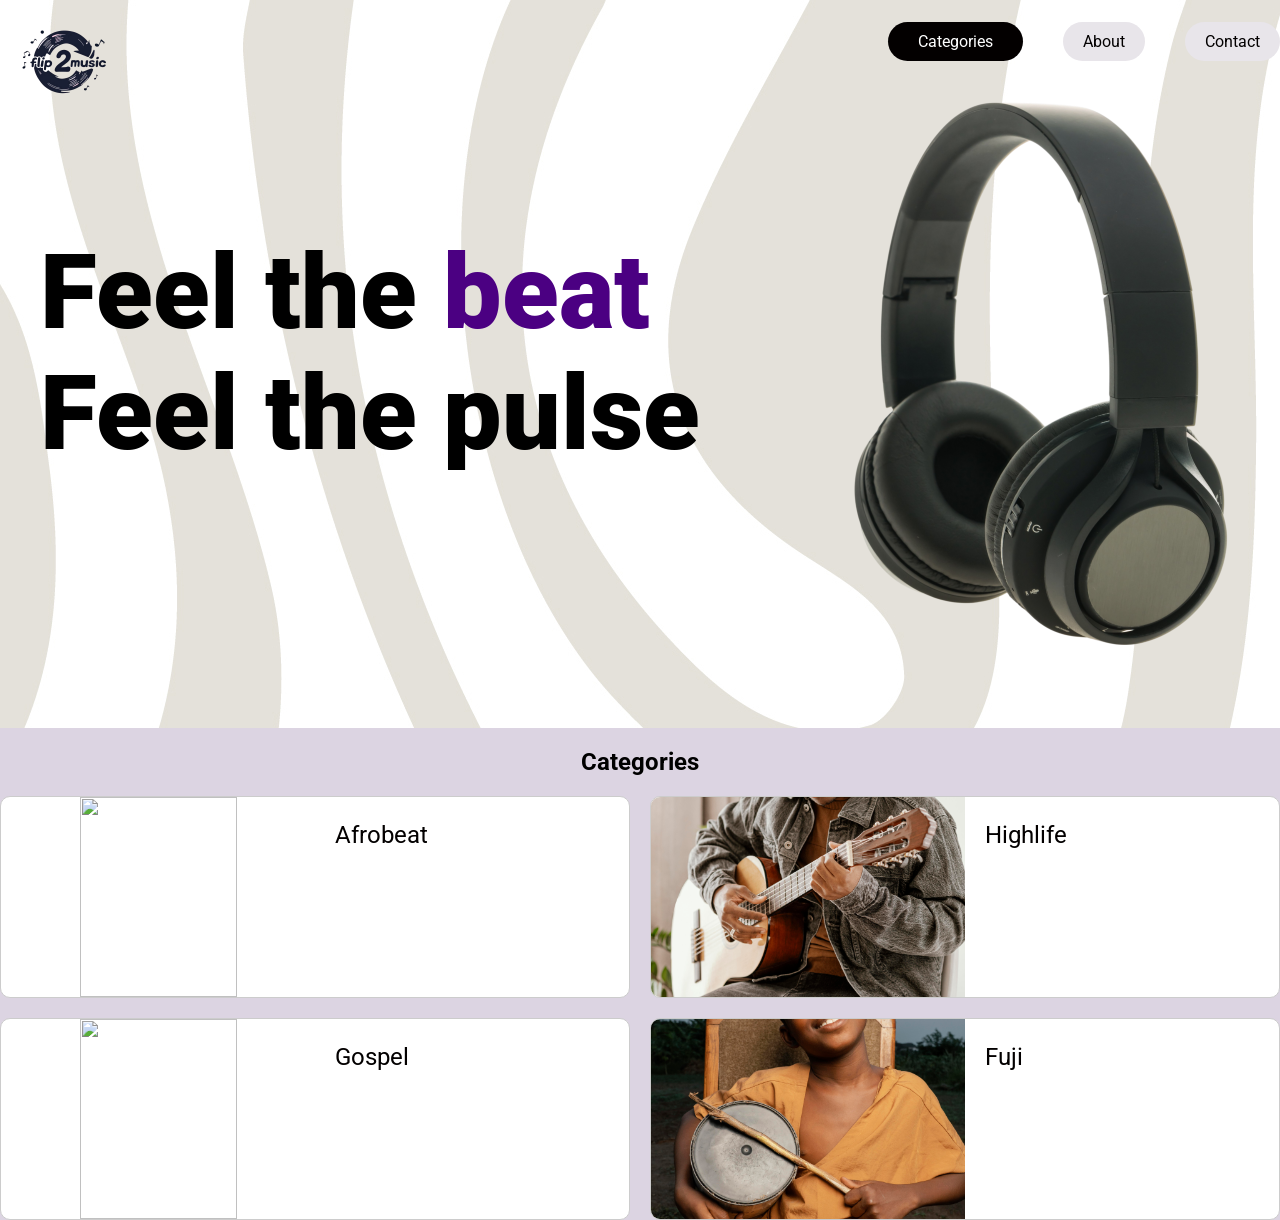
==== home/index.html @ de4c75e4 "first commit" ====
<!DOCTYPE html>
<html lang="en">
<head>
    <meta charset="UTF-8">
    <meta name="viewport" content="width=device-width, initial-scale=1.0">
    <link rel="stylesheet" href="./style.css">
    <link rel="preconnect" href="https://fonts.googleapis.com">
    <link rel="preconnect" href="https://fonts.gstatic.com" crossorigin>
    <link href="https://fonts.googleapis.com/css2?family=Montserrat:ital,wght@0,100..900;1,100..900&family=Roboto:ital,wght@0,100..900;1,100..900&display=swap" rel="stylesheet">
</head>
<body>
    <div class="wrapper">
        <nav>
            <img class="logo" src="../assets/flip2music-logo.png" alt="logo" width="10%">
            <ul>
                <div class="dropdown-container"> 
                    <a href="" class="dropdown-button">Categories</a>
                    <div class="dropdown">
                        <a href="#">Afrobeat</a>
                        <a href="#">Highlife</a>
                        <a href="#">Gospel</a>
                        <a href="#">Fuji</a>   
                    </div>
                </div>
    
                <li><a class="about" href="#">About</a></li>
                <li><a class="contact" href="#">Contact</a></li>
            </ul>
        </nav>
        <div class="hero">
            <p class="hero-text">Feel the <span class="beat">beat</span>
                 <br> 
                 <span>Feel the pulse</span></p>
            <img class="hero-image" src="../assets/headset.png" alt="" width="500">
        </div>
    </div>
    <div class="category">
        <h2 class="category-title">Categories</h2>
        <div class="category-cards">
            <a href="../category/afrobeat/index.html" class="card">
                <img src="../assets/afrobeat.jpg" alt="" width="100%">
                <p>Afrobeat</p>
            </a>
            <a href="../category/highlife/index.html" class="card">
                <img src="../assets/highlife.jpg" alt="" width="100%">
                <p>Highlife</p>
            </a>
            <a href="../category/gospel/index.html" class="card">
                <img src="../assets/gospel.jpg" alt="" width="100%">
                <p>Gospel</p>
            </a>
            <a href="../category/fuji/index.html" class="card">
                <img src="../assets/fuji.jpg" alt="" width="100%">
                <p>Fuji</p>
            </a>
        </div>
    </div>
</body>
</html>
---- home/style.css ----
body {
    background-color: #dcd4e2;
    font-family: 'Roboto', sans-serif;
    margin: 0;
    padding: 0;
    /* margin-right: 30px; */
}

::selection {
    background-color: #030000;
    color: white;
}
.wrapper {
    background: url(../assets/hero-pattern.jpg);
}
nav {
    display: flex;
    justify-content: space-between;
    margin-bottom: -150px;
    position: sticky;
    top: 0 ;
    z-index: 1000;
    }

.logo {
    /* margin-left: 10px; */
}

ul {
    display: flex;
    gap: 2.5rem;
    margin-top: 2rem;
}

li {
    list-style: none;
}

a { 
    text-decoration: none;
    color: #030000;
}
.dropdown-container {
    position: relative;
}
.dropdown-button {
    background-color: #030000;
    color: white;
    padding: 10px 30px;
    border-radius: 20px;
}

.dropdown {
    display: none;
    position: absolute;
    margin-top: 20px;
    left: 0;
    background-color: #030000;
    border-radius: 0 0 20px 20px;
    
}

.dropdown a {
    display: block;
    padding: 12px 35px;
    color: white;
    margin: 5px 0;
}


.dropdown-container:hover .dropdown {
    display: block;
}

.about, .contact {
    background-color: #e8e5ea;
    color: #030000;
    padding: 10px 20px;
    border-radius: 20px;
}

.hero {
    display: flex;
    justify-content: space-between;
    align-items: center;
    padding-left: 40px;
}
.hero-text {
    font-size: 6.5rem;
    font-weight: 900;
    /* margin-bottom: 10px; */
}
.hero-image:hover {
    transform: scale(105%);
    transform: rotate(10deg);
}

.beat {
    color: indigo;
}
.category {
    text-align: center;
    margin-top: 5px;
}
.category-cards {
    display: grid;
    grid-template-columns: repeat(2, 1fr);
    gap: 20px;
    font-size: 1.5rem;
}
.card {
    display: flex;
    flex-direction: row;
    gap: 20px;
    border: 1px solid #ccc;
    border-radius: 10px;
    overflow: hidden;
    background-color: white;
}

.card img {
    width: 50%;
    height: 200px;
    object-fit: cover;
}
.card img:hover {
    transform: scale(105%);
    /* transition: transform 0.3s ease; */
}
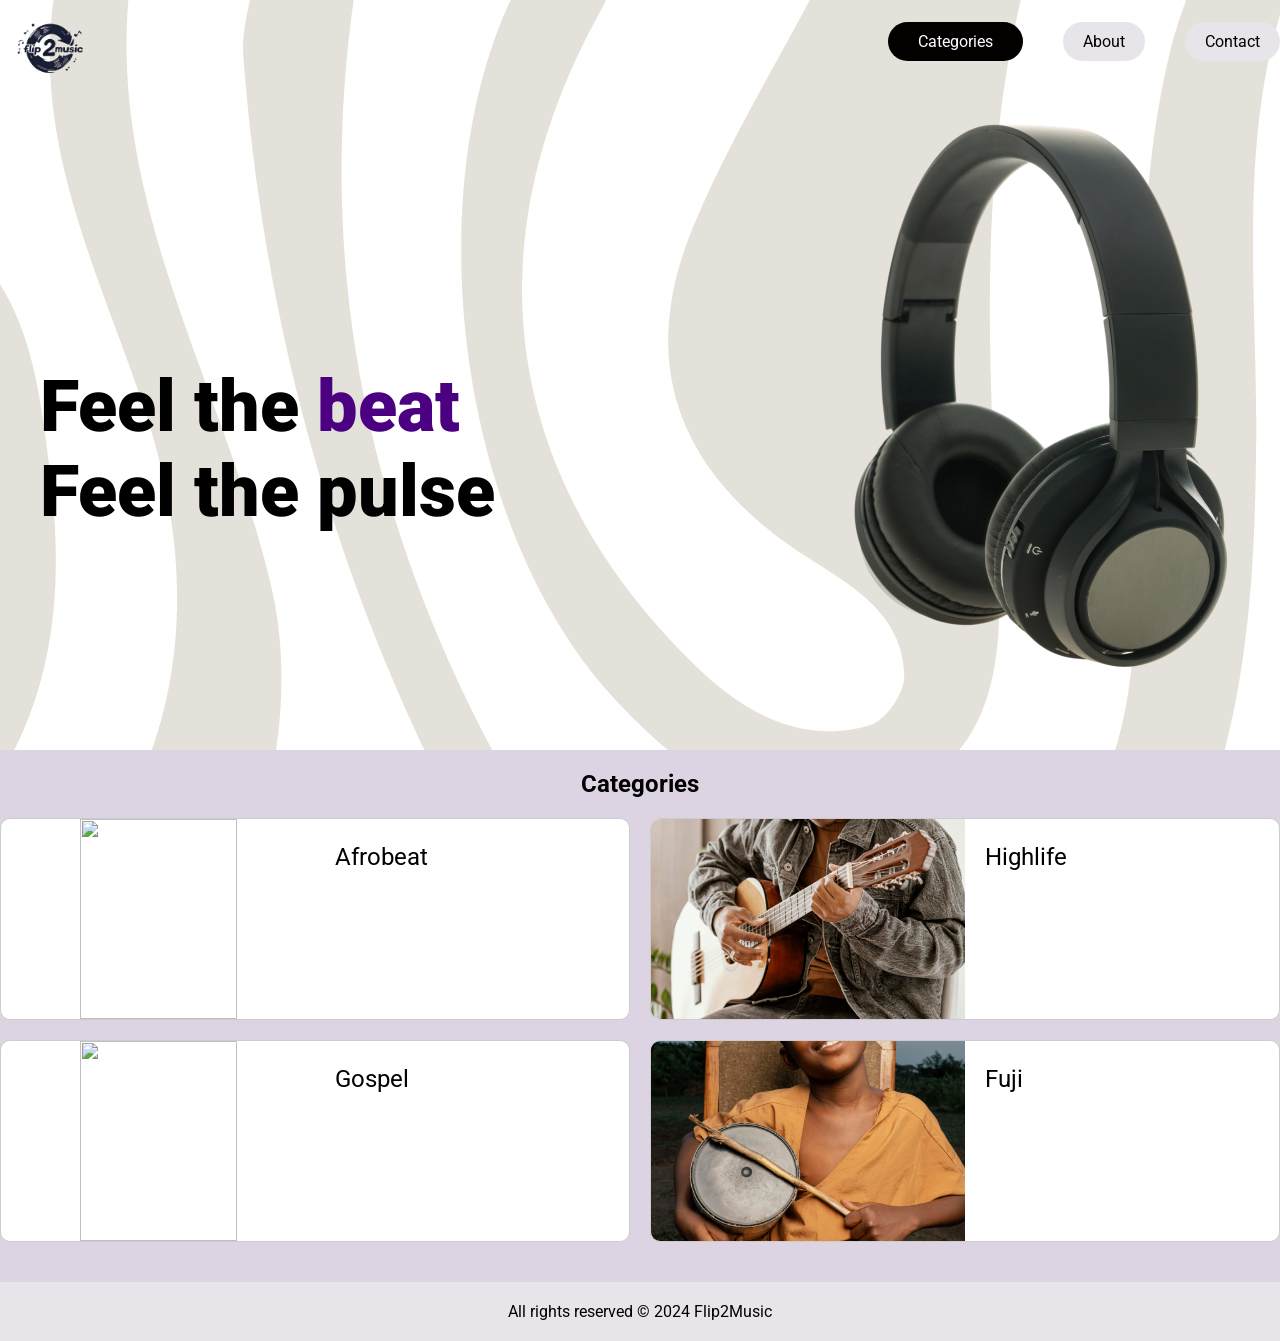
==== commit bc8afe81: "second commit" ====
--- a/home/index.html
+++ b/home/index.html
@@ -11,7 +11,7 @@
 <body>
     <div class="wrapper">
         <nav>
-            <img class="logo" src="../assets/flip2music-logo.png" alt="logo" width="10%">
+            <img class="logo" src="../assets/flip2music-logo.png" alt="logo" width="100">
             <ul>
                 <div class="dropdown-container"> 
                     <a href="" class="dropdown-button">Categories</a>
@@ -28,9 +28,12 @@
             </ul>
         </nav>
         <div class="hero">
-            <p class="hero-text">Feel the <span class="beat">beat</span>
+            <p class="hero-text">
+                <span id="time"></span> <br>
+                Feel the <span class="beat">beat</span>
                  <br> 
-                 <span>Feel the pulse</span></p>
+                <span>Feel the pulse</span>
+            </p>
             <img class="hero-image" src="../assets/headset.png" alt="" width="500">
         </div>
     </div>
@@ -55,5 +58,154 @@
             </a>
         </div>
     </div>
+    <footer>
+        All rights reserved &copy; 2024 Flip2Music
+    </footer>
+    <script>
+        // javascript function for time
+        // const time = new Date().toLocaleTimeString();
+
+        // Inserting the time inside the html
+        // document.getElementById('time').textContent = time;
+
+        // function updateTime() {
+        //     const timeElement = document.getElementById('time');
+        //     const now = new Date();
+        //     const hours = now.getHours().toString().padStart(2, '0');
+        //     const minutes = now.getMinutes().toString().padStart(2, '0');
+        //     const seconds = now.getSeconds().toString().padStart(2, '0');
+        //     const period = hours >= 12 ? 'PM' : 'AM'; 
+        //     timeElement.textContent = `${hours}:${minutes}:${seconds} ${period}`;
+        // }
+        // setInterval(updateTime, 1000);
+        // updateTime(); // Initial call to display time immediately
+
+        // const value = updateTime();
+        // CHECKING DATA TYPES IN JAVASCRIPT
+        // let name = "Cyril";
+        // let age = 30;
+        // let isStudent = true;
+        // let phoneNumber = null;
+        // let address = undefined;
+
+        // Array
+        // let numberOfStudents = [2, "phone2", "phone3", "phone4", "phone5", 2000];
+
+        // Object 
+        // let nameValue = {
+        //     name: "Cyril",
+        //     age: 30,
+        //     city: "Ogun State"
+        // }
+
+        // CHECKING DATA TYPES IN JAVASCRIPT
+        // const data = typeof nameValue;
+        
+        //getting a particular element from the array
+        // let newArray = numberOfStudents[5];
+        // let newObject = nameValue.age;
+
+        // const number = "phone6";
+
+        // const firstName = "Cyril";
+        // const lastName = "Ogunleye";
+
+        // jOINING STRINGS IN JAVASCRIPT USING PLUS SIGN
+        // const fullName = firstName + " " + lastName + " " + "Badmus"; 
+
+        // TEMPLATE LITERALS (using backticks and ${} to embed expressions in a string)
+        // const fullName = `${firstName} ${lastName} Badmus}`;
+        
+        // JAVASCRIPT METHODS: CHARACTER AT (getting a particular character from a string)
+        // const newName = firstName.charAt(3)
+
+        // JAVASCRIPT METHODS: CONCAT (joining two or more strings together)
+        // const newName = firstName.concat(" ", lastName, " ", "Badmus");
+
+        // JAVASCRIPT METHODS: INCLUDES (checking if a string contains a particular substring)
+        // const food1 = `delish sharwama`
+        // const food2 = "exclusive sharwama"
+        // const food3 = 'Vanilla icecream'
+
+        // const containFood = food3.includes("biscuit")
+
+        // JAVASCRIPT METHODS: STARTSWITH (checking if a string starts with a particular substring)
+        // const food1 = `delish sharwama is the best food in the world`
+        // const food2 = "exclusive sharwama"
+        // const food3 = 'vanilla icecream'
+
+        // const containFood = food3.startsWith("vanilla")
+
+        // JAVASCRIPT METHODS: ENDSWITH (checking if a string ends with a particular substring)
+        // const food1 = `delish sharwama is the best food in the world`
+        // const food2 = "exclusive sharwama is the best food in the world"
+        // const food3 = 'vanilla icecream'
+
+        // const containFood = food3.endsWith("cream")
+
+        // JAVASCRIPT METHODS: INDEXOF (getting the index of the first occurrence of a particular substring in a string)
+        // const item = "delish sharwama is the best food in the world"
+
+        // const whatIndex = item.indexOf("is")
+
+        // JAVASCRIPT METHODS: LASTINDEXOF (getting the index of the last occurrence of a particular substring in a string)
+        // const item = "delish-in sharwama is the best food in the world in"
+
+        // const whatIndex = item.lastIndexOf("in")
+
+
+        // JAVASCRIPT METHODS: UPPERCASE (converting a string to uppercase)
+        // const item = "delish-in sharwama is the best food in the world in"
+
+        // const value = item.toUpperCase();
+
+
+        // JAVASCRIPT METHODS: LOWERCASE (converting a string to lowercase)
+        // const item = "delish-in Sharwama is the BEST food in the WORLD"
+
+        // const value = item.toLowerCase();
+
+
+        // JAVASCRIPT METHODS: TRIM (removing whitespace from both ends of a string)
+        // const name = `Cyril Ogunleye               Badmus`;
+
+        // const value = name.trim(); // removing whitespace from both ends of the string
+        // const value = name.trimStart(); // removing whitespace from the start of the string
+        // const value = name.trimEnd(); // removing whitespace from the end of the string
+
+        // JAVASCRIPT METHODS: SCLICE (extracting a section of a string and returning it as a new string) 
+        // const title = "The man with the heart of stone";
+        // const money = title.slice(-5);
+
+        //jAVASCRIPT METHODS: SUBSTRING (extracting a section of a string and returning it as a new string)
+        // const title = "The man with the heart of stone";
+        // const value = title.substring(4, 7);
+
+        //JAVASCRIPT METHODS: SPLITING STRINGS INTO AN ARRAY (splitting a string into an array of substrings based on a specified separator)
+        // const title = "The man with the heart of stone";
+        // const value = title.split(" ")
+
+        //JAVASCRIPT METHODS: SPLITTING BY CHARACTER (splitting a string into an array of substrings based on a specified character)
+        // const data = "9/3/2026";
+        // const array = data.split("/");
+
+        // JAVASCRIPT METHODS: SPLITTING A WORD INTO AN ARRAY OF CHARACTERS (splitting a string into an array of individual characters)
+        // const word = "Flip2Music";
+        // const value = word.split("");
+
+        // JAVASCRIPT METHODS: REPLACE (replacing a specified value with another value in a string)
+        // const name = "Cyril Ogunleye Badmus";
+        // const value = name.replace("Cyril Ogunleye Badmus", "Robert Mustapha Obong");
+
+        //JAVASCRIPT METHODS: REPLACEALL (replacing all occurrences of a specified value with another value in a string)
+        // const title = "The man with the heart of stone met the man of God yesterday with the man";
+        // const value = title.replaceAll("man", "woman");
+
+        
+
+
+        document.getElementById('time').textContent = value;
+    </script>
+    
 </body>
 </html>
--- a/home/style.css
+++ b/home/style.css
@@ -3,6 +3,7 @@
     font-family: 'Roboto', sans-serif;
     margin: 0;
     padding: 0;
+    /* overflow: hidden; */
     /* margin-right: 30px; */
 }
 
@@ -16,9 +17,7 @@
 nav {
     display: flex;
     justify-content: space-between;
-    margin-bottom: -150px;
-    position: sticky;
-    top: 0 ;
+    margin-bottom: -120px;
     z-index: 1000;
     }
 
@@ -57,7 +56,7 @@
     left: 0;
     background-color: #030000;
     border-radius: 0 0 20px 20px;
-    
+    z-index: 1000;
 }
 
 .dropdown a {
@@ -90,6 +89,13 @@
     font-weight: 900;
     /* margin-bottom: 10px; */
 }
+
+#time {
+    font-size: 4.5rem;
+    font-weight: 900;
+    padding-bottom: 40px;
+}
+
 .hero-image:hover {
     transform: scale(105%);
     transform: rotate(10deg);
@@ -126,4 +132,75 @@
 .card img:hover {
     transform: scale(105%);
     /* transition: transform 0.3s ease; */
+}
+footer {
+    text-align: center;
+    padding: 20px 0;
+    background-color: #e8e5ea;
+    color: #030000;
+    margin-top: 40px;
+}   
+
+
+/* Media query for mobile devices */
+@media screen and (max-width: 767px) {
+    .about, .contact {
+        display: none;
+    }
+
+    .hero {
+        flex-direction: column;
+        text-align: center;
+    }
+    
+    .hero-text {
+        font-size: 3rem;
+        margin: 170px 0 -80px 0 ;
+    }
+    .dropdown-button {
+        margin-left: 120px;
+    }
+    .dropdown {
+        display: none;
+        position: absolute;
+        margin-top: 20px;
+        left: 0;
+        right: 5px;
+        left: 120px;
+        background-color: #030000;
+        border-radius: 0 0 20px 20px;
+        z-index: 1000;
+    }
+    .hero-image {
+        width: 100%;
+        height: auto;
+    }
+    .category-cards {
+        display: grid;
+        grid-template-columns: 1fr;
+        justify-content: center;
+        align-items: center;
+        gap: 20px;
+        font-size: 1.2rem;
+    }
+    .card img {
+        width: 50%;
+        height: 100px;
+        object-fit: cover;
+    }
+    .card {
+        width: 96%;
+        margin: 0 auto;
+    }
+}
+
+/* Media query for tablets and small desktops */
+@media screen and (min-width: 768px) and (max-width: 1342px) {
+    .hero-text {
+        font-size: 4.5rem;
+        margin-bottom: 10px;
+    }
+    nav {
+        margin-bottom: -100px;
+    }
 }
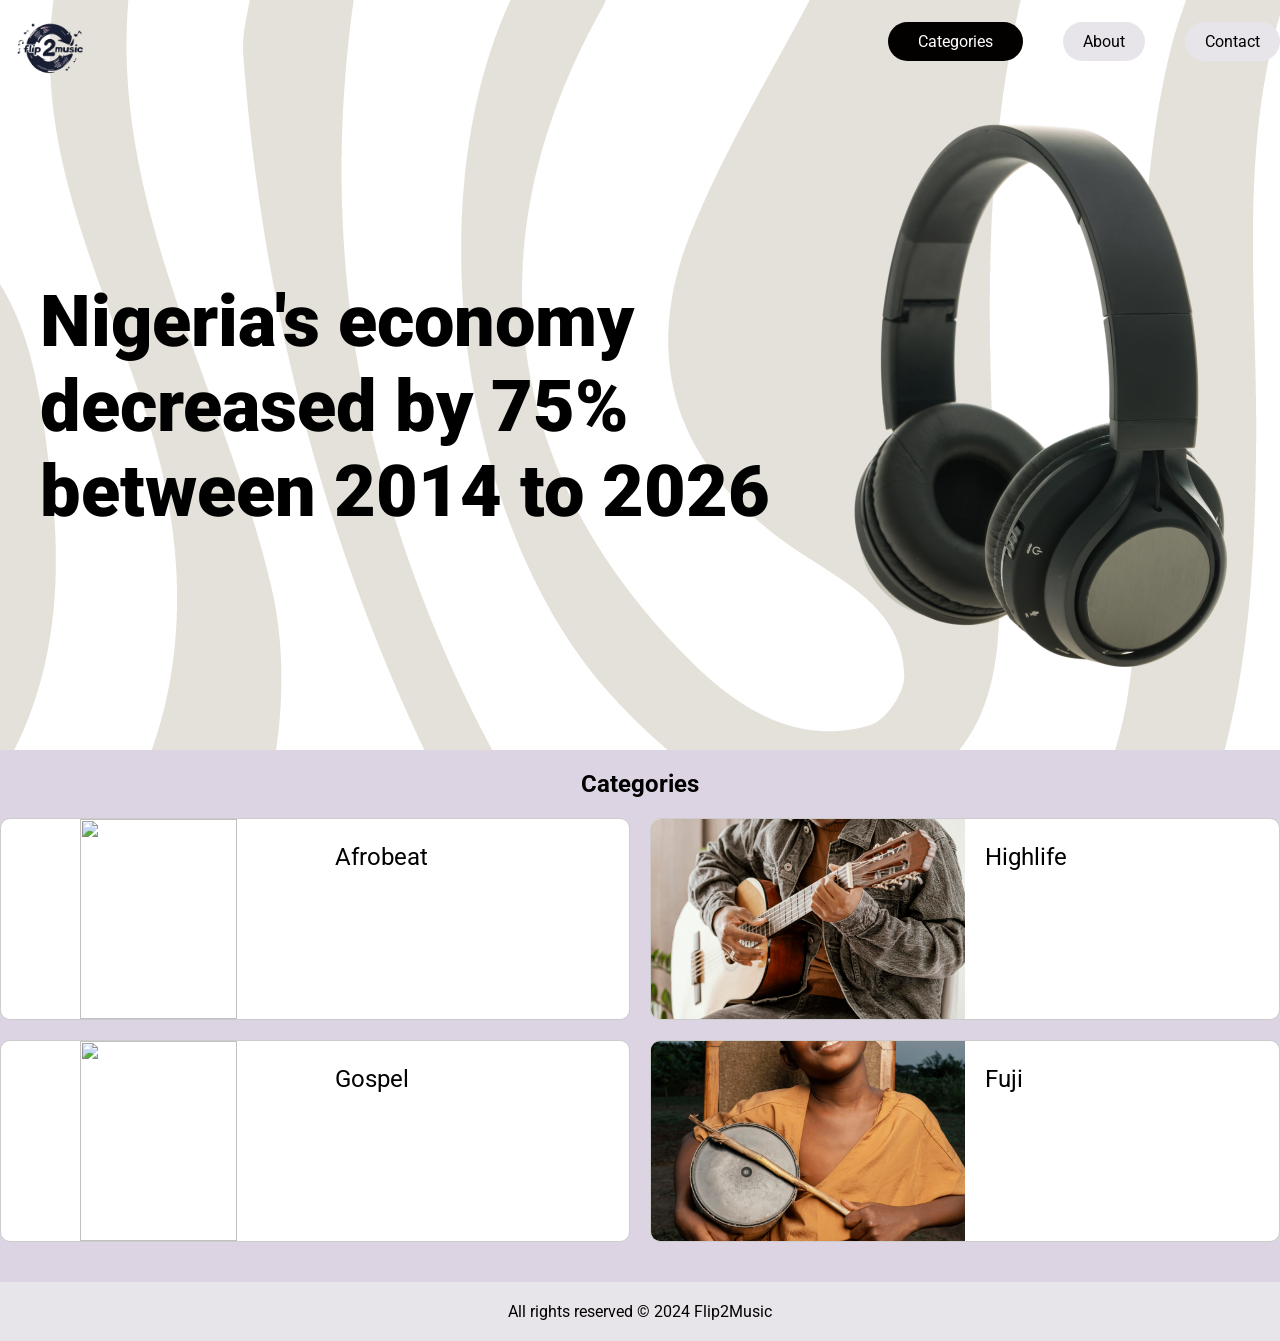
==== commit 547d9e37: "maths methods" ====
--- a/home/index.html
+++ b/home/index.html
@@ -30,9 +30,9 @@
         <div class="hero">
             <p class="hero-text">
                 <span id="time"></span> <br>
-                Feel the <span class="beat">beat</span>
+                <!-- Feel the <span class="beat">beat</span>
                  <br> 
-                <span>Feel the pulse</span>
+                <span>Feel the pulse</span> -->
             </p>
             <img class="hero-image" src="../assets/headset.png" alt="" width="500">
         </div>
@@ -81,8 +81,11 @@
         // updateTime(); // Initial call to display time immediately
 
         // const value = updateTime();
+
         // CHECKING DATA TYPES IN JAVASCRIPT
         // let name = "Cyril";
+
+        // const value = typeof name;
         // let age = 30;
         // let isStudent = true;
         // let phoneNumber = null;
@@ -116,95 +119,268 @@
         // TEMPLATE LITERALS (using backticks and ${} to embed expressions in a string)
         // const fullName = `${firstName} ${lastName} Badmus}`;
         
-        // JAVASCRIPT METHODS: CHARACTER AT (getting a particular character from a string)
+        // JAVASCRIPT STRING METHODS: CHARACTER AT (getting a particular character from a string)
         // const newName = firstName.charAt(3)
 
-        // JAVASCRIPT METHODS: CONCAT (joining two or more strings together)
+        // JAVASCRIPT STRING METHODS: CONCAT (joining two or more strings together)
         // const newName = firstName.concat(" ", lastName, " ", "Badmus");
 
-        // JAVASCRIPT METHODS: INCLUDES (checking if a string contains a particular substring)
+        // JAVASCRIPT STRING METHODS: INCLUDES (checking if a string contains a particular substring)
         // const food1 = `delish sharwama`
         // const food2 = "exclusive sharwama"
         // const food3 = 'Vanilla icecream'
 
         // const containFood = food3.includes("biscuit")
 
-        // JAVASCRIPT METHODS: STARTSWITH (checking if a string starts with a particular substring)
+        // JAVASCRIPT STRING METHODS: STARTSWITH (checking if a string starts with a particular substring)
         // const food1 = `delish sharwama is the best food in the world`
         // const food2 = "exclusive sharwama"
         // const food3 = 'vanilla icecream'
 
         // const containFood = food3.startsWith("vanilla")
 
-        // JAVASCRIPT METHODS: ENDSWITH (checking if a string ends with a particular substring)
+        // JAVASCRIPT STRING METHODS: ENDSWITH (checking if a string ends with a particular substring)
         // const food1 = `delish sharwama is the best food in the world`
         // const food2 = "exclusive sharwama is the best food in the world"
         // const food3 = 'vanilla icecream'
 
         // const containFood = food3.endsWith("cream")
 
-        // JAVASCRIPT METHODS: INDEXOF (getting the index of the first occurrence of a particular substring in a string)
+        // JAVASCRIPT STRING METHODS: INDEXOF (getting the index of the first occurrence of a particular substring in a string)
         // const item = "delish sharwama is the best food in the world"
 
         // const whatIndex = item.indexOf("is")
 
-        // JAVASCRIPT METHODS: LASTINDEXOF (getting the index of the last occurrence of a particular substring in a string)
+        // JAVASCRIPT STRING METHODS: LASTINDEXOF (getting the index of the last occurrence of a particular substring in a string)
         // const item = "delish-in sharwama is the best food in the world in"
 
         // const whatIndex = item.lastIndexOf("in")
 
 
-        // JAVASCRIPT METHODS: UPPERCASE (converting a string to uppercase)
+        // JAVASCRIPT STRING METHODS: UPPERCASE (converting a string to uppercase)
         // const item = "delish-in sharwama is the best food in the world in"
 
         // const value = item.toUpperCase();
 
 
-        // JAVASCRIPT METHODS: LOWERCASE (converting a string to lowercase)
+        // JAVASCRIPT STRING METHODS: LOWERCASE (converting a string to lowercase)
         // const item = "delish-in Sharwama is the BEST food in the WORLD"
 
         // const value = item.toLowerCase();
 
 
-        // JAVASCRIPT METHODS: TRIM (removing whitespace from both ends of a string)
+        // JAVASCRIPT STRING METHODS: TRIM (removing whitespace from both ends of a string)
         // const name = `Cyril Ogunleye               Badmus`;
 
         // const value = name.trim(); // removing whitespace from both ends of the string
         // const value = name.trimStart(); // removing whitespace from the start of the string
         // const value = name.trimEnd(); // removing whitespace from the end of the string
 
-        // JAVASCRIPT METHODS: SCLICE (extracting a section of a string and returning it as a new string) 
+        // JAVASCRIPT STRING METHODS: SCLICE (extracting a section of a string and returning it as a new string) 
         // const title = "The man with the heart of stone";
         // const money = title.slice(-5);
 
-        //jAVASCRIPT METHODS: SUBSTRING (extracting a section of a string and returning it as a new string)
+        //JAVASCRIPT STRING METHODS: SUBSTRING (extracting a section of a string and returning it as a new string)
         // const title = "The man with the heart of stone";
         // const value = title.substring(4, 7);
 
-        //JAVASCRIPT METHODS: SPLITING STRINGS INTO AN ARRAY (splitting a string into an array of substrings based on a specified separator)
+        //JAVASCRIPT STRING METHODS: SPLITING STRINGS INTO AN ARRAY (splitting a string into an array of substrings based on a specified separator)
         // const title = "The man with the heart of stone";
         // const value = title.split(" ")
 
-        //JAVASCRIPT METHODS: SPLITTING BY CHARACTER (splitting a string into an array of substrings based on a specified character)
+        //JAVASCRIPT STRING METHODS: SPLITTING BY CHARACTER (splitting a string into an array of substrings based on a specified character)
         // const data = "9/3/2026";
         // const array = data.split("/");
 
-        // JAVASCRIPT METHODS: SPLITTING A WORD INTO AN ARRAY OF CHARACTERS (splitting a string into an array of individual characters)
+        // JAVASCRIPT STRING METHODS: SPLITTING A WORD INTO AN ARRAY OF CHARACTERS (splitting a string into an array of individual characters)
         // const word = "Flip2Music";
         // const value = word.split("");
 
-        // JAVASCRIPT METHODS: REPLACE (replacing a specified value with another value in a string)
-        // const name = "Cyril Ogunleye Badmus";
-        // const value = name.replace("Cyril Ogunleye Badmus", "Robert Mustapha Obong");
-
-        //JAVASCRIPT METHODS: REPLACEALL (replacing all occurrences of a specified value with another value in a string)
+        // JAVASCRIPT STRING METHODS: REPLACE (replacing a specified value with another value in a string)
+        // const name = "Cyril Etim";
+        // const value = name.replace("Cyril Etim", "Robert Mustapha Obong");
+    
+        // JAVASCRIPT STRING METHODS: CHECKING LENGTH
+        // const name = "Cyril Etim";
+        // const checkLength = name.length
+
+        //JAVASCRIPT STRING METHODS: REPLACEALL (replacing all occurrences of a specified value with another value in a string)
         // const title = "The man with the heart of stone met the man of God yesterday with the man";
         // const value = title.replaceAll("man", "woman");
 
+        // const digit = `56`;
+        // const convertDigit = Number(digit)
+        // const digit2 = digit + 10
+        // const convertValue = Number(digit)
+
+        // const value = typeof convertValue
+
+        // JAVASCRIPT STRING METHODS: PAD START
+        // const number = "9"
+
+        // const value = number.padStart(4, 0)
+
+        // JAVASCRIPT STRING METHODS: PAD END
+        // const number = "Hello"
+
+        // const value = number.padEnd(8, "?")
+
+
+        // JAVASCRIPT NUMBER METHODS: TO STRING (Converting number to string )
+        // const digit = 650
+
+        // const convertDigit = toString(digit)
+
+        // const value = typeof convertDigit
+
+
+
+        // JAVASCRIPT NUMBER METHODS: TO FIXED 
+        // const number = 150.03
+
+        // const value = number.toFixed(4)
+
+
+        // JAVSCRIPT NUMBER METHODS: TO PRECISION
+        // const number = 150.3450
+
+        // const value = number.toPrecision(3)
+
+
+        // JAVASCRIPT NUMBER METHODS: VALUE OF
+        // const number = 340
+        // const value = number.valueOf()
+
+
         
-
-
-        document.getElementById('time').textContent = value;
+        // JAVASCRIPT NUMBER METHODS: NUMBER (Converting string to number )
+        // const digit = 650
+
+        // const convertDigit = Number(digit)
+
+        // const value = typeof convertDigit
+
+
+        // JAVASCRIPT NUMBER METHODS: PARSE INT
+        // const digit = "45.54"
+
+        // const convertDigit = parseInt(digit)
+
+        // const value = typeof convertDigit
+
+
+        // JAVASCRIPT NUMBER METHODS: PARSE FLOAT
+        // const digit = "45.54"
+
+        // const convertDigit = parseFloat(digit)
+
+        // const value = typeof convertDigit
+
+
+        // JAVASCRIPT NUMBER METHODS: CHECKING IF A NUMBER IS AN INTEGER
+        // const digit = "45.54"
+
+        // const digit2 = 459
+
+        // const convertDigit = parseFloat(digit)
+
+        // const integer = Number.isInteger(digit2)
+
+        // const value = typeof convertDigit
+
+
+        // JAVASCRIPT MATHS METHODS: ADDITION
+
+        // const addNumber = 50 + 35
+
+
+        // JAVASCRIPT MATHS METHODS: SUBTRACTION 
+
+        // const minusNumber = 30 - 10
+
+
+        // JAVASCRIPT MATHS METHODS: DIVISION
+
+        // const divideNumber = 20 / 3
+
+
+        // JAVASCRIPT MATHS METHODS: MULTIPLICATION
+
+        // const multiplyNumber = 8 * 5
+
+
+        // JAVASCRIPT MATHS METHODS: MODULUS
+
+        // const remainderNumber = 15 % 4
+
+
+        // JAVASCRIPT MATHS METHODS: EXPONENTIATION
+
+        // const exp = 2 ** 5
+
+
+        // JAVASCRIPT MATHS METHODS: ROUNDING A NUMBER
+
+        // const roundNumber = Math.round(24.8)
+
+
+        // JAVASCRIPT MATHS METHODS: CEILING A NUMBER
+
+        // const ceilNumber = Math.ceil(10.3)
+
+
+        // JAVASCRIPT MATHS METHODS: FLOOR A NUMBER
+
+        // const floorNumber = Math.floor(31.49)
+
+
+        // JAVASCRIPT MATHS METHODS: ABSOLUTE VALUE OF A NUMBER
+
+        // const absNumber = Math.abs(-56)
+
+
+        // JAVASCRIPT MATHS METHODS: SQUARE ROOT
+
+        // const squareRoot = Math.sqrt(36)
+
+
+        // JAVASCRIPT MATHS METHODS: POWER
+
+        // const power = Math.pow(4, 3)
+
+
+        // JAVASCRIPT MATHS METHODS: MINIMUM NUMBER
+
+        // const minNumber = Math.min(4, 9, -7, 2, 0)
+
+
+        // JAVASCRIPT MATHS METHODS: MAXIMUM NUMBER
+
+        // const maxNumber = Math.max(5, 32, 1, 8, -100)
+
+        
+        // JAVASCRIPT MATHS METHODS: RANDOM NUMBER
+
+        // const randomNumber = Math.floor(Math.random() * 1000000)
+
+
+        // const prinicipal = 5000
+        // const rate = 5
+        // const time = 12
+
+        // const interest = (prinicipal * rate * time) / 100
+
+        // const repayment = `Your interest rate is: N${interest} and you will repay back: N${interest + prinicipal}`
+
+
+        const oldValue = 52
+        const newValue = 13
+
+        const change = (newValue - oldValue) * 100 / oldValue
+
+        const newchange = `Nigeria's economy decreased by ${Math.abs(change)}% between 2014 to 2026`
+         
+        document.getElementById('time').textContent = newchange;
     </script>
     
 </body>
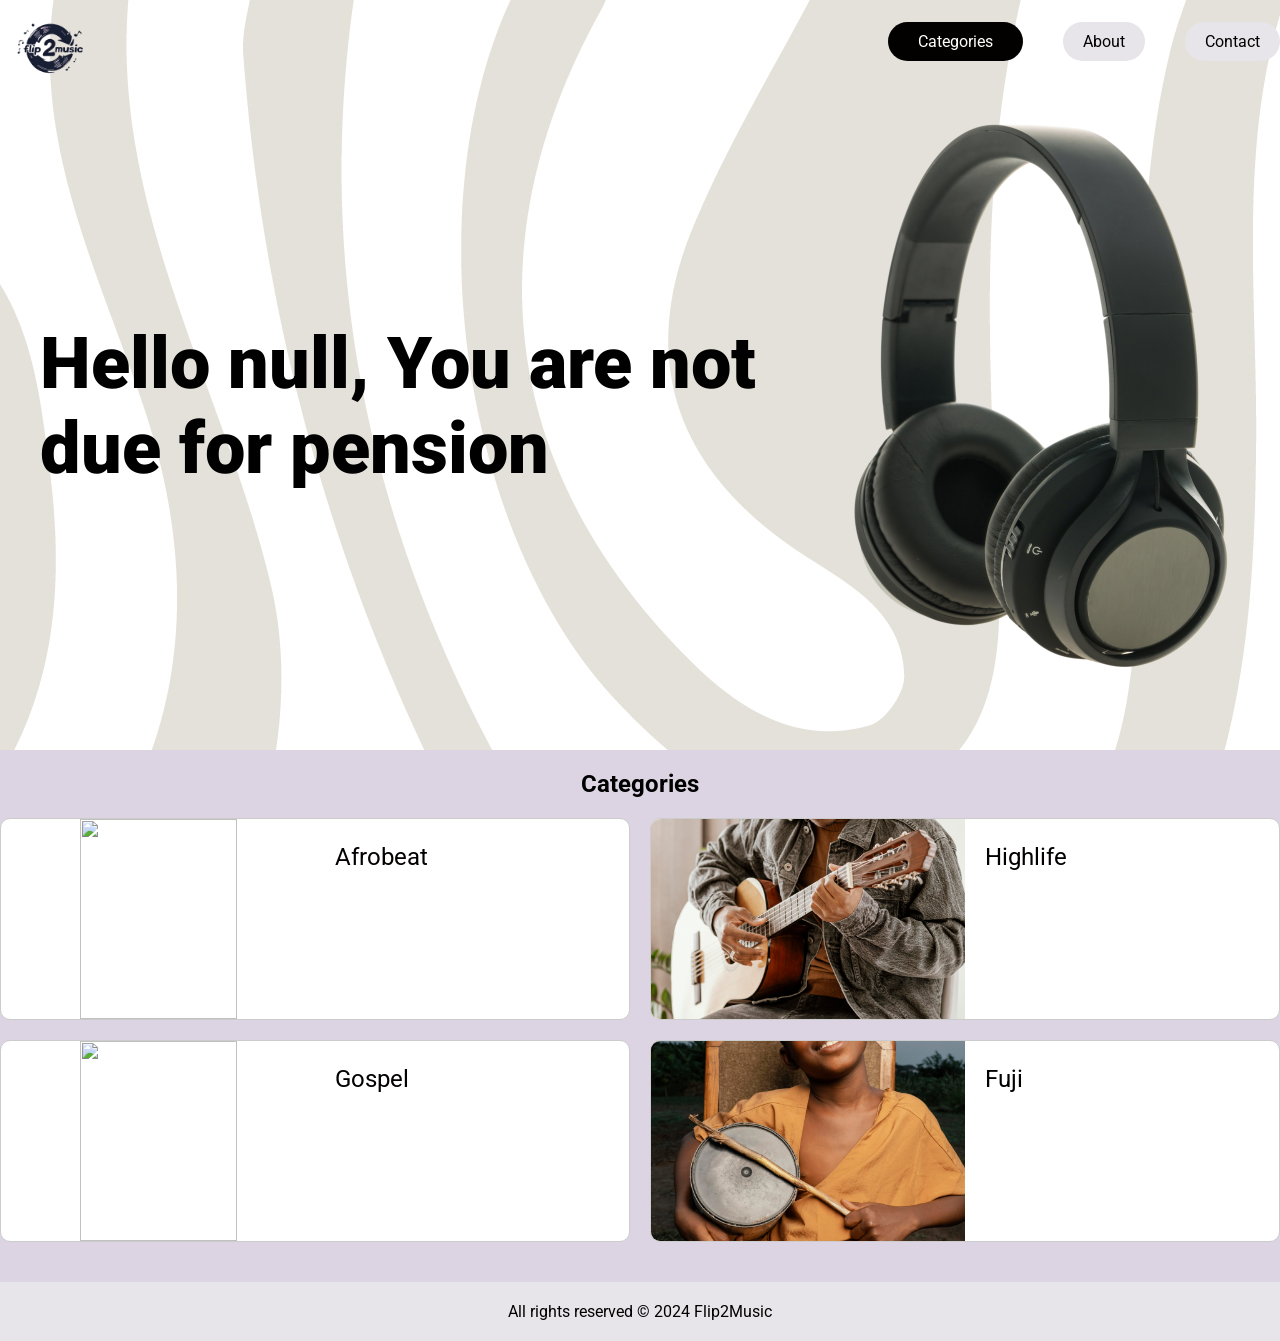
==== commit 35e5932a: "ternary operator" ====
--- a/home/index.html
+++ b/home/index.html
@@ -373,14 +373,45 @@
         // const repayment = `Your interest rate is: N${interest} and you will repay back: N${interest + prinicipal}`
 
 
-        const oldValue = 52
-        const newValue = 13
-
-        const change = (newValue - oldValue) * 100 / oldValue
-
-        const newchange = `Nigeria's economy decreased by ${Math.abs(change)}% between 2014 to 2026`
+        // const oldValue = 52
+        // const newValue = 13
+
+        // const change = (newValue - oldValue) * 100 / oldValue
+
+        // const newchange = `Nigeria's economy decreased by ${Math.abs(change)}% between 2014 to 2026`
+
+        
+        
+        // Ternary operator
+
+        // const value = prompt("How old are you?")
+
+        // const eligibility = (value >= 18) ? "You are allowed to visit the website" : "You are not allowed to visit"
+
+        const nationality = prompt("What country are you from?")
+
+        const age = prompt("How old are you?")
+
+        const retirementYear = prompt("When did you retire?")
+
+        const name = prompt("WHat is your name?")
+
+
+        const pension = (nationality === "Nigeria" && age >= 60 && retirementYear >= 2020) ?
+                            `Hello ${name}, You are due for pension and your rate is N100,000` :
+                        (nationality === "Nigeria" && age < 60 && retirementYear < 2020) ?
+                            `Hello ${name}, You are a Nigerian, but you are not due for pension` :
+                        (nationality !== "Nigeria" && age >= 60 && retirementYear >= 2020 ) ?
+                            `Hello ${name}, You are not a Nigerian but you have retired` :
+                            `Hello ${name}, You are not due for pension`
+
+                        // (age >= 60 && age < 70)
+
+
+
          
-        document.getElementById('time').textContent = newchange;
+        document.getElementById('time').textContent = pension;
+        // https://slidesdocs.com/spreadsheet/excel-for-learning-test-results-template_8d5b0d6c8f
     </script>
     
 </body>
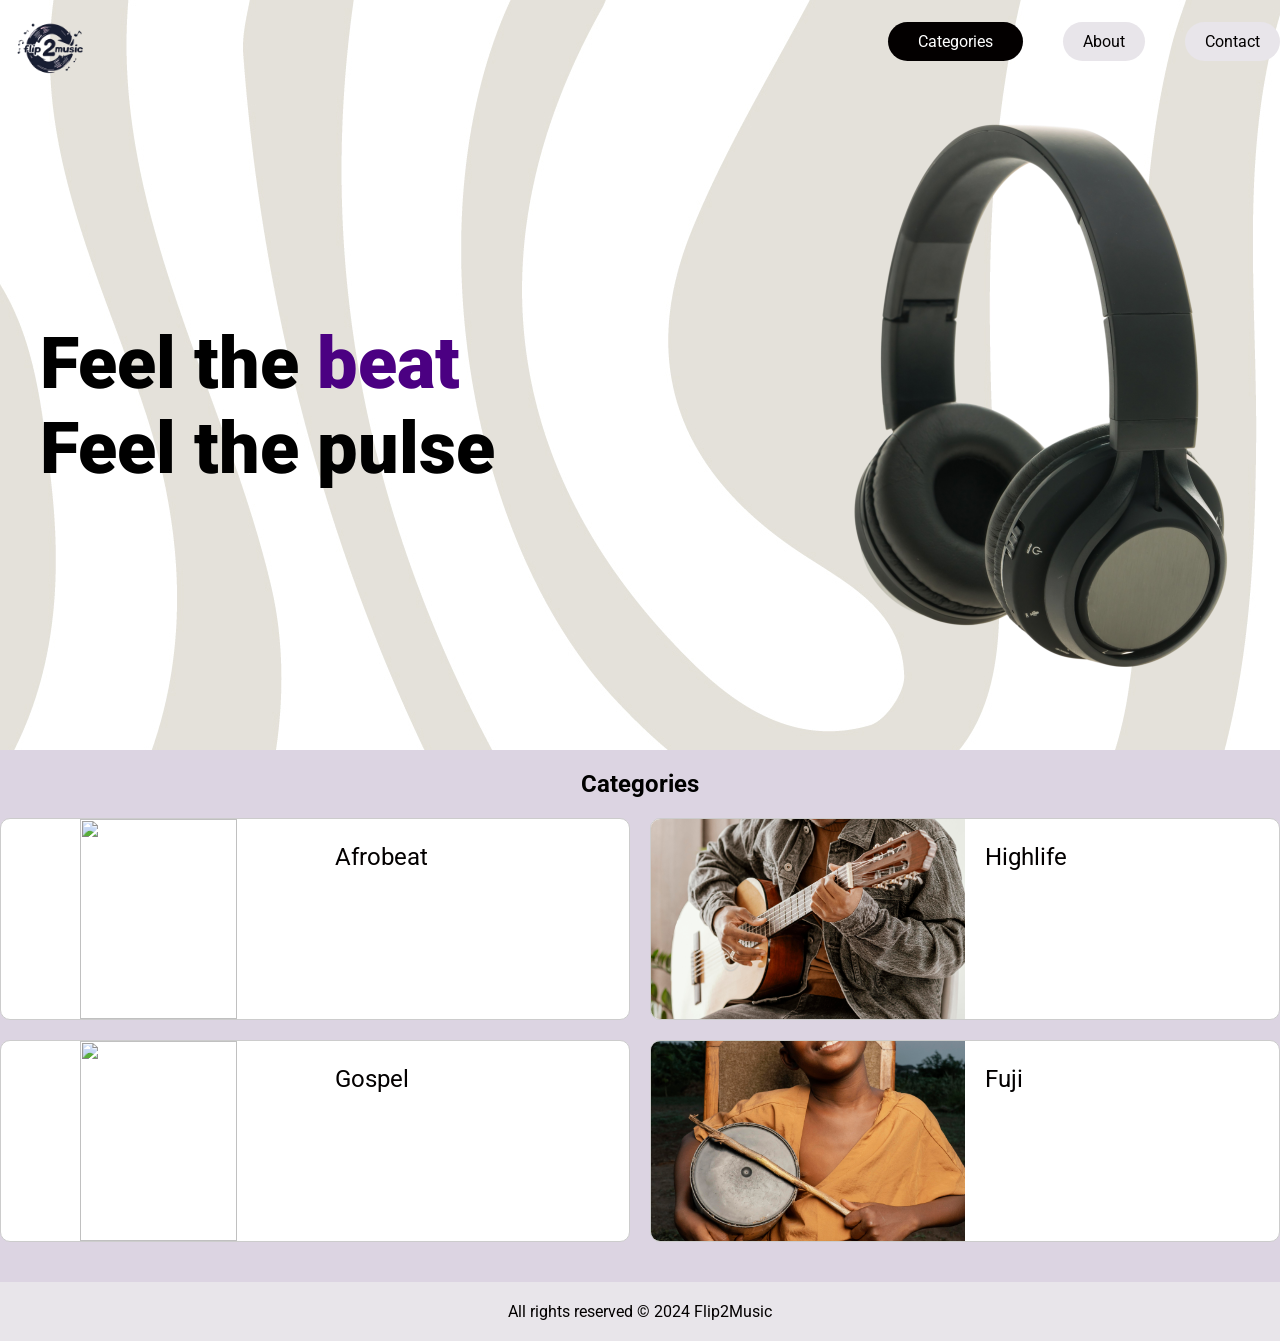
==== commit 6df00b68: "changes" ====
--- a/home/index.html
+++ b/home/index.html
@@ -4,6 +4,7 @@
     <meta charset="UTF-8">
     <meta name="viewport" content="width=device-width, initial-scale=1.0">
     <link rel="stylesheet" href="./style.css">
+    <!-- <script src="./script.js" defer></script> -->
     <link rel="preconnect" href="https://fonts.googleapis.com">
     <link rel="preconnect" href="https://fonts.gstatic.com" crossorigin>
     <link href="https://fonts.googleapis.com/css2?family=Montserrat:ital,wght@0,100..900;1,100..900&family=Roboto:ital,wght@0,100..900;1,100..900&display=swap" rel="stylesheet">
@@ -29,10 +30,9 @@
         </nav>
         <div class="hero">
             <p class="hero-text">
-                <span id="time"></span> <br>
-                <!-- Feel the <span class="beat">beat</span>
+                Feel the <span class="beat">beat</span>
                  <br> 
-                <span>Feel the pulse</span> -->
+                <span>Feel the pulse</span>
             </p>
             <img class="hero-image" src="../assets/headset.png" alt="" width="500">
         </div>
@@ -61,358 +61,7 @@
     <footer>
         All rights reserved &copy; 2024 Flip2Music
     </footer>
-    <script>
-        // javascript function for time
-        // const time = new Date().toLocaleTimeString();
-
-        // Inserting the time inside the html
-        // document.getElementById('time').textContent = time;
-
-        // function updateTime() {
-        //     const timeElement = document.getElementById('time');
-        //     const now = new Date();
-        //     const hours = now.getHours().toString().padStart(2, '0');
-        //     const minutes = now.getMinutes().toString().padStart(2, '0');
-        //     const seconds = now.getSeconds().toString().padStart(2, '0');
-        //     const period = hours >= 12 ? 'PM' : 'AM'; 
-        //     timeElement.textContent = `${hours}:${minutes}:${seconds} ${period}`;
-        // }
-        // setInterval(updateTime, 1000);
-        // updateTime(); // Initial call to display time immediately
-
-        // const value = updateTime();
-
-        // CHECKING DATA TYPES IN JAVASCRIPT
-        // let name = "Cyril";
-
-        // const value = typeof name;
-        // let age = 30;
-        // let isStudent = true;
-        // let phoneNumber = null;
-        // let address = undefined;
-
-        // Array
-        // let numberOfStudents = [2, "phone2", "phone3", "phone4", "phone5", 2000];
-
-        // Object 
-        // let nameValue = {
-        //     name: "Cyril",
-        //     age: 30,
-        //     city: "Ogun State"
-        // }
-
-        // CHECKING DATA TYPES IN JAVASCRIPT
-        // const data = typeof nameValue;
-        
-        //getting a particular element from the array
-        // let newArray = numberOfStudents[5];
-        // let newObject = nameValue.age;
-
-        // const number = "phone6";
-
-        // const firstName = "Cyril";
-        // const lastName = "Ogunleye";
-
-        // jOINING STRINGS IN JAVASCRIPT USING PLUS SIGN
-        // const fullName = firstName + " " + lastName + " " + "Badmus"; 
-
-        // TEMPLATE LITERALS (using backticks and ${} to embed expressions in a string)
-        // const fullName = `${firstName} ${lastName} Badmus}`;
-        
-        // JAVASCRIPT STRING METHODS: CHARACTER AT (getting a particular character from a string)
-        // const newName = firstName.charAt(3)
-
-        // JAVASCRIPT STRING METHODS: CONCAT (joining two or more strings together)
-        // const newName = firstName.concat(" ", lastName, " ", "Badmus");
-
-        // JAVASCRIPT STRING METHODS: INCLUDES (checking if a string contains a particular substring)
-        // const food1 = `delish sharwama`
-        // const food2 = "exclusive sharwama"
-        // const food3 = 'Vanilla icecream'
-
-        // const containFood = food3.includes("biscuit")
-
-        // JAVASCRIPT STRING METHODS: STARTSWITH (checking if a string starts with a particular substring)
-        // const food1 = `delish sharwama is the best food in the world`
-        // const food2 = "exclusive sharwama"
-        // const food3 = 'vanilla icecream'
-
-        // const containFood = food3.startsWith("vanilla")
-
-        // JAVASCRIPT STRING METHODS: ENDSWITH (checking if a string ends with a particular substring)
-        // const food1 = `delish sharwama is the best food in the world`
-        // const food2 = "exclusive sharwama is the best food in the world"
-        // const food3 = 'vanilla icecream'
-
-        // const containFood = food3.endsWith("cream")
-
-        // JAVASCRIPT STRING METHODS: INDEXOF (getting the index of the first occurrence of a particular substring in a string)
-        // const item = "delish sharwama is the best food in the world"
-
-        // const whatIndex = item.indexOf("is")
-
-        // JAVASCRIPT STRING METHODS: LASTINDEXOF (getting the index of the last occurrence of a particular substring in a string)
-        // const item = "delish-in sharwama is the best food in the world in"
-
-        // const whatIndex = item.lastIndexOf("in")
-
-
-        // JAVASCRIPT STRING METHODS: UPPERCASE (converting a string to uppercase)
-        // const item = "delish-in sharwama is the best food in the world in"
-
-        // const value = item.toUpperCase();
-
-
-        // JAVASCRIPT STRING METHODS: LOWERCASE (converting a string to lowercase)
-        // const item = "delish-in Sharwama is the BEST food in the WORLD"
-
-        // const value = item.toLowerCase();
-
-
-        // JAVASCRIPT STRING METHODS: TRIM (removing whitespace from both ends of a string)
-        // const name = `Cyril Ogunleye               Badmus`;
-
-        // const value = name.trim(); // removing whitespace from both ends of the string
-        // const value = name.trimStart(); // removing whitespace from the start of the string
-        // const value = name.trimEnd(); // removing whitespace from the end of the string
-
-        // JAVASCRIPT STRING METHODS: SCLICE (extracting a section of a string and returning it as a new string) 
-        // const title = "The man with the heart of stone";
-        // const money = title.slice(-5);
-
-        //JAVASCRIPT STRING METHODS: SUBSTRING (extracting a section of a string and returning it as a new string)
-        // const title = "The man with the heart of stone";
-        // const value = title.substring(4, 7);
-
-        //JAVASCRIPT STRING METHODS: SPLITING STRINGS INTO AN ARRAY (splitting a string into an array of substrings based on a specified separator)
-        // const title = "The man with the heart of stone";
-        // const value = title.split(" ")
-
-        //JAVASCRIPT STRING METHODS: SPLITTING BY CHARACTER (splitting a string into an array of substrings based on a specified character)
-        // const data = "9/3/2026";
-        // const array = data.split("/");
-
-        // JAVASCRIPT STRING METHODS: SPLITTING A WORD INTO AN ARRAY OF CHARACTERS (splitting a string into an array of individual characters)
-        // const word = "Flip2Music";
-        // const value = word.split("");
-
-        // JAVASCRIPT STRING METHODS: REPLACE (replacing a specified value with another value in a string)
-        // const name = "Cyril Etim";
-        // const value = name.replace("Cyril Etim", "Robert Mustapha Obong");
     
-        // JAVASCRIPT STRING METHODS: CHECKING LENGTH
-        // const name = "Cyril Etim";
-        // const checkLength = name.length
-
-        //JAVASCRIPT STRING METHODS: REPLACEALL (replacing all occurrences of a specified value with another value in a string)
-        // const title = "The man with the heart of stone met the man of God yesterday with the man";
-        // const value = title.replaceAll("man", "woman");
-
-        // const digit = `56`;
-        // const convertDigit = Number(digit)
-        // const digit2 = digit + 10
-        // const convertValue = Number(digit)
-
-        // const value = typeof convertValue
-
-        // JAVASCRIPT STRING METHODS: PAD START
-        // const number = "9"
-
-        // const value = number.padStart(4, 0)
-
-        // JAVASCRIPT STRING METHODS: PAD END
-        // const number = "Hello"
-
-        // const value = number.padEnd(8, "?")
-
-
-        // JAVASCRIPT NUMBER METHODS: TO STRING (Converting number to string )
-        // const digit = 650
-
-        // const convertDigit = toString(digit)
-
-        // const value = typeof convertDigit
-
-
-
-        // JAVASCRIPT NUMBER METHODS: TO FIXED 
-        // const number = 150.03
-
-        // const value = number.toFixed(4)
-
-
-        // JAVSCRIPT NUMBER METHODS: TO PRECISION
-        // const number = 150.3450
-
-        // const value = number.toPrecision(3)
-
-
-        // JAVASCRIPT NUMBER METHODS: VALUE OF
-        // const number = 340
-        // const value = number.valueOf()
-
-
-        
-        // JAVASCRIPT NUMBER METHODS: NUMBER (Converting string to number )
-        // const digit = 650
-
-        // const convertDigit = Number(digit)
-
-        // const value = typeof convertDigit
-
-
-        // JAVASCRIPT NUMBER METHODS: PARSE INT
-        // const digit = "45.54"
-
-        // const convertDigit = parseInt(digit)
-
-        // const value = typeof convertDigit
-
-
-        // JAVASCRIPT NUMBER METHODS: PARSE FLOAT
-        // const digit = "45.54"
-
-        // const convertDigit = parseFloat(digit)
-
-        // const value = typeof convertDigit
-
-
-        // JAVASCRIPT NUMBER METHODS: CHECKING IF A NUMBER IS AN INTEGER
-        // const digit = "45.54"
-
-        // const digit2 = 459
-
-        // const convertDigit = parseFloat(digit)
-
-        // const integer = Number.isInteger(digit2)
-
-        // const value = typeof convertDigit
-
-
-        // JAVASCRIPT MATHS METHODS: ADDITION
-
-        // const addNumber = 50 + 35
-
-
-        // JAVASCRIPT MATHS METHODS: SUBTRACTION 
-
-        // const minusNumber = 30 - 10
-
-
-        // JAVASCRIPT MATHS METHODS: DIVISION
-
-        // const divideNumber = 20 / 3
-
-
-        // JAVASCRIPT MATHS METHODS: MULTIPLICATION
-
-        // const multiplyNumber = 8 * 5
-
-
-        // JAVASCRIPT MATHS METHODS: MODULUS
-
-        // const remainderNumber = 15 % 4
-
-
-        // JAVASCRIPT MATHS METHODS: EXPONENTIATION
-
-        // const exp = 2 ** 5
-
-
-        // JAVASCRIPT MATHS METHODS: ROUNDING A NUMBER
-
-        // const roundNumber = Math.round(24.8)
-
-
-        // JAVASCRIPT MATHS METHODS: CEILING A NUMBER
-
-        // const ceilNumber = Math.ceil(10.3)
-
-
-        // JAVASCRIPT MATHS METHODS: FLOOR A NUMBER
-
-        // const floorNumber = Math.floor(31.49)
-
-
-        // JAVASCRIPT MATHS METHODS: ABSOLUTE VALUE OF A NUMBER
-
-        // const absNumber = Math.abs(-56)
-
-
-        // JAVASCRIPT MATHS METHODS: SQUARE ROOT
-
-        // const squareRoot = Math.sqrt(36)
-
-
-        // JAVASCRIPT MATHS METHODS: POWER
-
-        // const power = Math.pow(4, 3)
-
-
-        // JAVASCRIPT MATHS METHODS: MINIMUM NUMBER
-
-        // const minNumber = Math.min(4, 9, -7, 2, 0)
-
-
-        // JAVASCRIPT MATHS METHODS: MAXIMUM NUMBER
-
-        // const maxNumber = Math.max(5, 32, 1, 8, -100)
-
-        
-        // JAVASCRIPT MATHS METHODS: RANDOM NUMBER
-
-        // const randomNumber = Math.floor(Math.random() * 1000000)
-
-
-        // const prinicipal = 5000
-        // const rate = 5
-        // const time = 12
-
-        // const interest = (prinicipal * rate * time) / 100
-
-        // const repayment = `Your interest rate is: N${interest} and you will repay back: N${interest + prinicipal}`
-
-
-        // const oldValue = 52
-        // const newValue = 13
-
-        // const change = (newValue - oldValue) * 100 / oldValue
-
-        // const newchange = `Nigeria's economy decreased by ${Math.abs(change)}% between 2014 to 2026`
-
-        
-        
-        // Ternary operator
-
-        // const value = prompt("How old are you?")
-
-        // const eligibility = (value >= 18) ? "You are allowed to visit the website" : "You are not allowed to visit"
-
-        const nationality = prompt("What country are you from?")
-
-        const age = prompt("How old are you?")
-
-        const retirementYear = prompt("When did you retire?")
-
-        const name = prompt("WHat is your name?")
-
-
-        const pension = (nationality === "Nigeria" && age >= 60 && retirementYear >= 2020) ?
-                            `Hello ${name}, You are due for pension and your rate is N100,000` :
-                        (nationality === "Nigeria" && age < 60 && retirementYear < 2020) ?
-                            `Hello ${name}, You are a Nigerian, but you are not due for pension` :
-                        (nationality !== "Nigeria" && age >= 60 && retirementYear >= 2020 ) ?
-                            `Hello ${name}, You are not a Nigerian but you have retired` :
-                            `Hello ${name}, You are not due for pension`
-
-                        // (age >= 60 && age < 70)
-
-
-
-         
-        document.getElementById('time').textContent = pension;
-        // https://slidesdocs.com/spreadsheet/excel-for-learning-test-results-template_8d5b0d6c8f
-    </script>
     
 </body>
 </html>
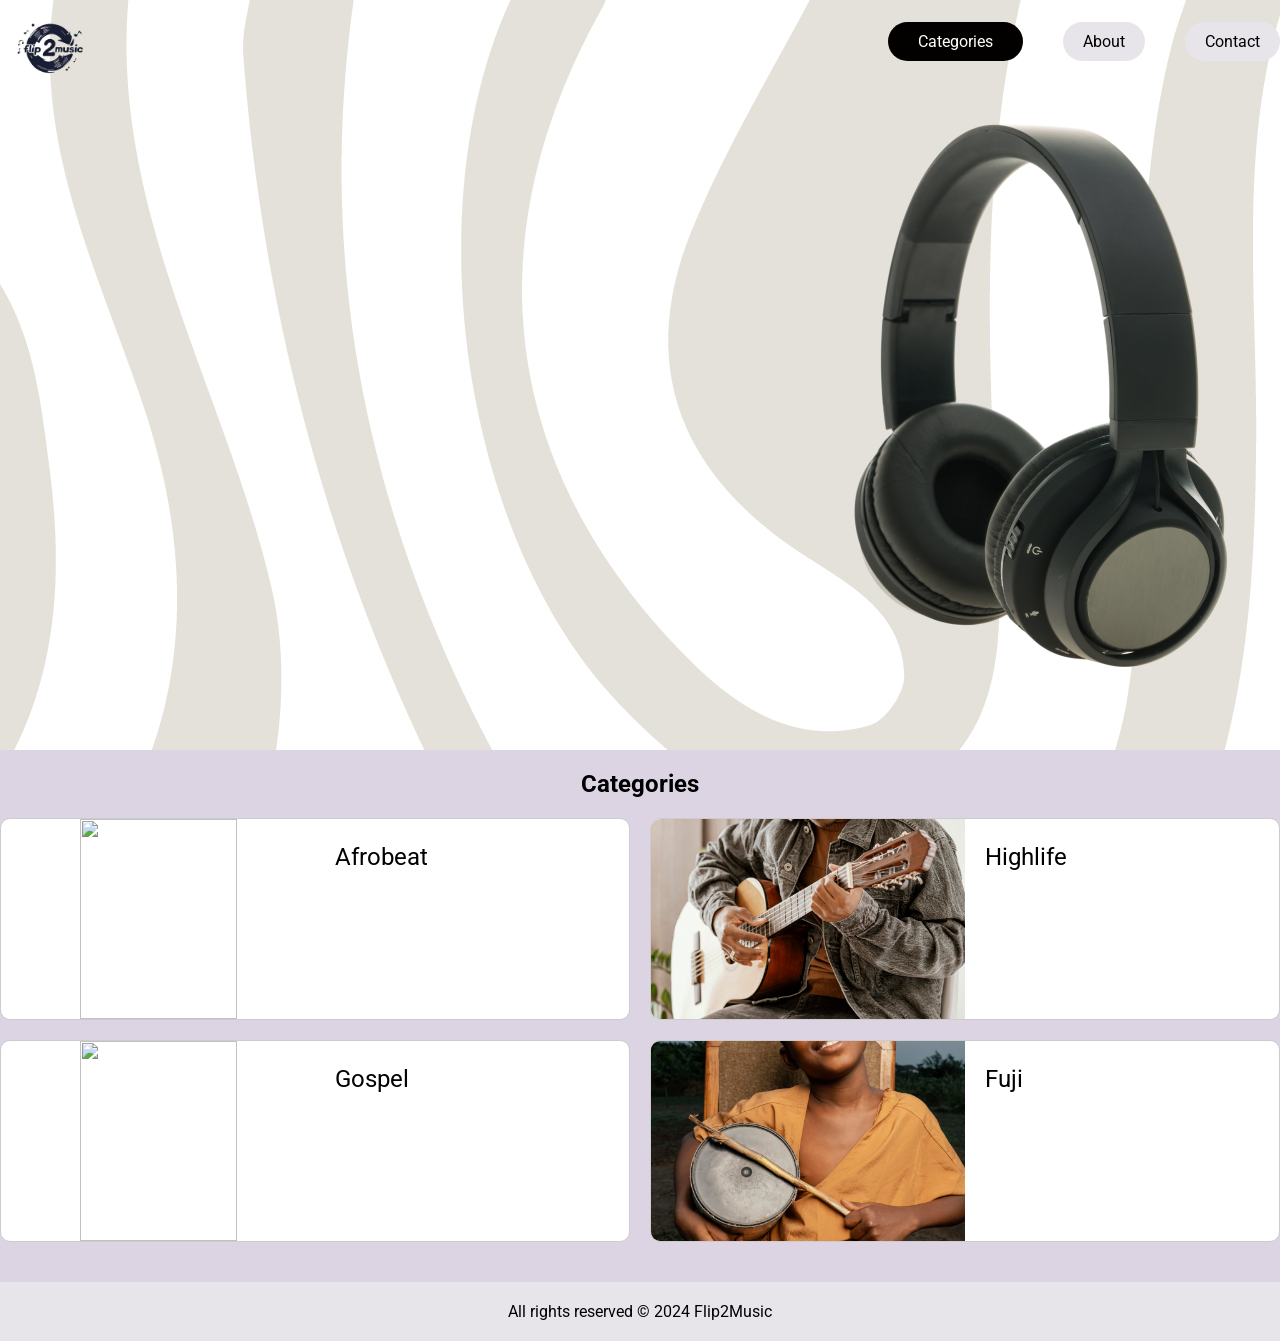
==== commit cff8b0b8: "result sheet" ====
--- a/home/index.html
+++ b/home/index.html
@@ -4,7 +4,7 @@
     <meta charset="UTF-8">
     <meta name="viewport" content="width=device-width, initial-scale=1.0">
     <link rel="stylesheet" href="./style.css">
-    <!-- <script src="./script.js" defer></script> -->
+    <script src="./learning.js" defer></script>
     <link rel="preconnect" href="https://fonts.googleapis.com">
     <link rel="preconnect" href="https://fonts.gstatic.com" crossorigin>
     <link href="https://fonts.googleapis.com/css2?family=Montserrat:ital,wght@0,100..900;1,100..900&family=Roboto:ital,wght@0,100..900;1,100..900&display=swap" rel="stylesheet">
@@ -29,10 +29,10 @@
             </ul>
         </nav>
         <div class="hero">
-            <p class="hero-text">
-                Feel the <span class="beat">beat</span>
+            <p class="hero-text" id="time">
+                <!-- Feel the <span class="beat">beat</span>
                  <br> 
-                <span>Feel the pulse</span>
+                <span>Feel the pulse</span> -->
             </p>
             <img class="hero-image" src="../assets/headset.png" alt="" width="500">
         </div>
